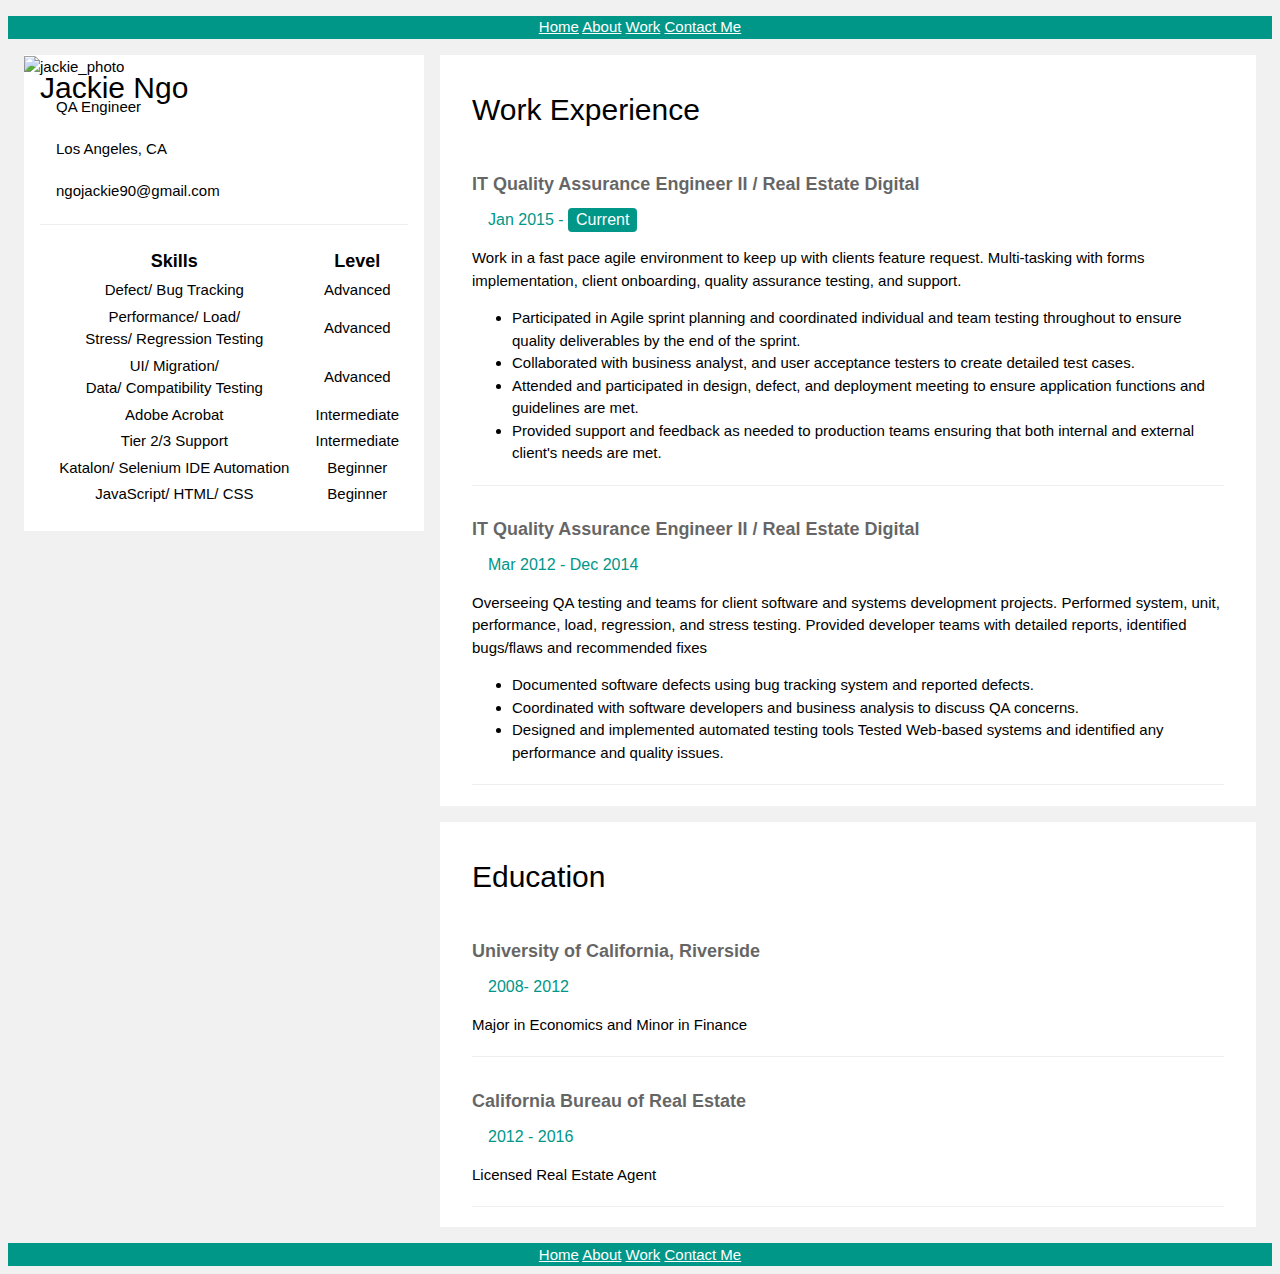
==== resume.html @ c5779854 "First Website Upload" ====
<!DOCTYPE html>
<html>
<title>Resume</title>
<meta charset="UTF-8">
<link rel="stylesheet" href="asset/main.css">

<style>
html,body,h1,h2,h3,h4,h5,h6 {font-family: "Roboto", sans-serif}
</style>
<body class="light-grey">

<header class="container teal center margin-top">
    <nav>
        <a href= "index.html">Home</a>
        <a href= "about.html">About</a>
        <a href= "work.html">Work</a>
        <a href= "contact.html">Contact Me</a>
    </nav>
</header>

<!-- Page Container -->
<div class="content margin-top" style="max-width:1400px;">

  <!-- The Grid -->
  <div class="row-padding">
  
    <!-- Left Column -->
    <div class="third">
    
      <div class="white text-grey card-4">
        <div class="display-container">
          <img src="https://image.ibb.co/b94HZG/jackie_photo.jpg" alt="jackie_photo" style="width:100%">
          <!--<img src="https://www.dropbox.com/s/087yy25782qdeyv/jackie_photo.jpg?dl=0" style="width:100%" alt="Avatar"> -->
          <div class="display-topleft container text-black">
            <h2>Jackie Ngo</h2>
          </div>
        </div>
        <div class="container">
          <p><i class="margin-right large"></i>QA Engineer</p>
          <p><i class="margin-right large"></i>Los Angeles, CA</p>
          <p><i class="margin-right large"></i>ngojackie90@gmail.com</p>
          <hr>

          <!-- <p class="large"><b><i class="margin-right text-teal"></i>Skills</b></p> -->
          <table style="width:100%">
            <tr>
              <th class="large"><b>Skills</b></th>
              <th class="large"><b>Level</b></th>
            </tr>
            <tr>
              <td class="center">Defect/ Bug Tracking</td>
              <td class="center">Advanced</td>
            </tr>
            <tr>
              <td class="center">Performance/ Load/ <br>Stress/ Regression Testing</td>
              <td class="center">Advanced</td>
            </tr>
            <tr>
              <td class="center">UI/ Migration/ <br>Data/ Compatibility Testing</td>
              <td class="center">Advanced</td>
            </tr>
            <tr>
              <td class="center">Adobe Acrobat</td>
              <td class="center">Intermediate</td>
            </tr>
            <tr>
              <td class="center">Tier 2/3 Support</td>
              <td class="center">Intermediate</td>
            </tr>
            <tr>
              <td class="center">Katalon/ Selenium IDE Automation</td>
              <td class="center">Beginner</td>
            </tr>
            <tr>
              <td class="center">JavaScript/ HTML/ CSS</td>
              <td class="center">Beginner</td>
            </tr>
          </table>
          <!--
          <p>Adobe Photoshop</p>
          <div class="light-grey round-xlarge small">
            <div class="container center round-xlarge teal" style="width:90%">90%</div>
          </div>
          <p>Photography</p>
          <div class="light-grey round-xlarge small">
            <div class="container center round-xlarge teal" style="width:80%">
              <div class="center text-white">80%</div>
            </div>
          </div>
          <p>Illustrator</p>
          <div class="light-grey round-xlarge small">
            <div class="container center round-xlarge teal" style="width:75%">75%</div>
          </div>
          <p>Media</p>
          <div class="light-grey round-xlarge small">
            <div class="container center round-xlarge teal" style="width:50%">50%</div>
          </div> -->
          <br>

        </div>
      </div><br>

    <!-- End Left Column -->
    </div>

    <!-- Right Column -->
    <div class="twothird">
    
      <div class="container card white margin-bottom">
        <h2 class="text-grey padding-16"><i class="margin-right xxlarge text-teal"></i>Work Experience</h2>
        <div class="container">
          <h5 class="opacity"><b>IT Quality Assurance Engineer II / Real Estate Digital</b></h5>
          <h6 class="text-teal"><i class="margin-right"></i>Jan 2015 - <span class="tag teal round">Current</span></h6>
          <p>Work in a fast pace agile environment to keep up with clients feature request. Multi-tasking with forms implementation, client onboarding, quality assurance testing, and support.</p>
            <ul>
                <li>Participated in Agile sprint planning and coordinated individual and team testing throughout to ensure quality deliverables by the end of the sprint.</li>
                <li>Collaborated with business analyst, and user acceptance testers to create detailed test cases.</li>
                <li>Attended and participated in design, defect, and deployment meeting to ensure application functions and guidelines are met.</li>
                <li>Provided support and feedback as needed to production teams ensuring that both internal and external client's needs are met.</li>
            </ul>
          <hr>
        </div>
        <div class="container">
          <h5 class="opacity"><b>IT Quality Assurance Engineer II / Real Estate Digital</b></h5>
          <h6 class="text-teal"><i class="margin-right"></i>Mar 2012 - Dec 2014</h6>
          <p>Overseeing QA testing and teams for client software and systems development projects. Performed system, unit, performance, load, regression, and stress testing. Provided developer teams with detailed reports, identified bugs/flaws and recommended fixes</p>
            <ul>
                <li>Documented software defects using bug tracking system and reported defects.</li>
                <li>Coordinated with software developers and business analysis to discuss QA concerns.</li>
                <li>Designed and implemented automated testing tools Tested Web-based systems and identified any performance and quality issues.</li>
            </ul>
          <hr>
        </div>
      </div>

      <div class="container card white">
        <h2 class="text-grey padding-16"><i class="margin-right xxlarge text-teal"></i>Education</h2>
        <div class="container">
          <h5 class="opacity"><b>University of California, Riverside</b></h5>
          <h6 class="text-teal"><i class="margin-right"></i>2008- 2012</h6>
          <p>Major in Economics and Minor in Finance</p>
          <hr>
        </div>
        <div class="container">
          <h5 class="opacity"><b>California Bureau of Real Estate</b></h5>
          <h6 class="text-teal"><i class="margin-right"></i>2012 - 2016</h6>
          <p>Licensed Real Estate Agent</p>
          <hr>
        </div>
      </div>

    <!-- End Right Column -->
    </div>
    
  <!-- End Grid -->
  </div>
  
  <!-- End Page Container -->
</div>

<footer class="container teal center margin-top">
    <nav>
        <a href= "index.html">Home</a>
        <a href= "about.html">About</a>
        <a href= "work.html">Work</a>
        <a href= "contact.html">Contact Me</a>
    </nav>

</footer>

</body>
</html>
---- asset/main.css ----
html{
	box-sizing:border-box
}
*,*:before,
*:after{
	box-sizing:inherit
}



/* End extract */
html,
body{
	font-family:Verdana,sans-serif;
	font-size:15px;line-height:1.5
}
html{
	overflow-x:hidden
	}
h1{
	font-size:36px
}
h2{
	font-size:30px
}
h3{
	font-size:24px
}
h4{
	font-size:20px
}
h5{
	font-size:18px
}
h6{
	font-size:16px
}
.serif{
	font-family:serif
}
h1,h2,h3,h4,h5,h6{
	font-family:"Segoe UI",Arial,sans-serif;
	font-weight:400;
	margin:10px 0
}
.wide{
	letter-spacing:4px
}
hr{
	border:0;
	border-top:1px solid #eee;
	margin:20px 0
}
.image{
	max-width:100%;
	height:auto
}
img{
	vertical-align:middle
}
a{
	color:inherit
}

.tag{
	background-color:#000;
	color:#fff;
	display:inline-block;
	padding-left:8px;
	padding-right:8px;
	text-align:center
}
.display-container{
	position:relative
}
.text{
	display:none
} 
.text{
	display:inline-block
}



.container:after,.container:before,.panel:after,.panel:before,.row:after,.row:before,.row-padding:after,.row-padding:before,
.cell-row:before,.cell-row:after,.clear:after,.clear:before,.bar:before,.bar:after{content:"";display:table;clear:both}
.col,.half,.third,.twothird,.threequarter,.quarter{float:left;width:100%}

@media (min-width:601px){.col.m1{width:8.33333%}.col.m2{width:16.66666%}.col.m3,.quarter{width:24.99999%}.col.m4,.third{width:33.33333%}

.col.m5{width:41.66666%}.col.m6,.half{width:49.99999%}.col.m7{width:58.33333%}.col.m8,.twothird{width:66.66666%}


.content{
	max-width:980px;
	margin:auto
}


.top,.bottom{position:fixed;width:100%;z-index:1}.top{top:0}.bottom{bottom:0}
.display-topleft{position:absolute;left:0;top:0}.display-topright{position:absolute;right:0;top:0}
.display-bottomleft{position:absolute;left:0;bottom:0}.display-bottomright{position:absolute;right:0;bottom:0}
.display-middle{position:absolute;top:50%;left:50%;transform:translate(-50%,-50%);-ms-transform:translate(-50%,-50%)}
.display-left{position:absolute;top:50%;left:0%;transform:translate(0%,-50%);-ms-transform:translate(-0%,-50%)}
.display-right{position:absolute;top:50%;right:0%;transform:translate(0%,-50%);-ms-transform:translate(0%,-50%)}
.display-topmiddle{position:absolute;left:50%;top:0;transform:translate(-50%,0%);-ms-transform:translate(-50%,0%)}
.display-bottommiddle{position:absolute;left:50%;bottom:0;transform:translate(-50%,0%);-ms-transform:translate(-50%,0%)}
.display-container:hover .display-hover{display:block}.display-container:hover span.display-hover{display:inline-block}.display-hover{display:none}
.display-position{position:absolute}

.round-small{border-radius:2px}.round,.round-medium{border-radius:4px}.round-large{border-radius:8px}.round-xlarge{border-radius:16px}.round-xxlarge{border-radius:32px}


.row-padding,.row-padding>.half,.row-padding>.third,.row-padding>.twothird,.row-padding>.threequarter,.row-padding>.quarter,.row-padding>.col{padding:0 8px}


.container,.panel{padding:0.01em 16px}.panel{margin-top:16px;margin-bottom:16px}


.hover-shadow:hover{box-shadow:0 4px 10px 0 rgba(0,0,0,0.2),0 4px 20px 0 rgba(0,0,0,0.19)}

.opacity,.hover-opacity:hover{opacity:0.60}.opacity-off,.hover-opacity-off:hover{opacity:1}

.tiny{font-size:10px!important}.small{font-size:12px!important}.medium{font-size:15px!important}.large{font-size:18px!important}

.xlarge{font-size:24px!important}.xxlarge{font-size:36px!important}

.center{text-align:center!important}


.margin{
	margin:16px!important
}
.margin-top{
	margin-top:16px!important
}
.margin-bottom{
	margin-bottom:16px!important
}


.margin-left{
	margin-left:16px!important
}
.margin-right{
	margin-right:16px!important
}



.padding-16{
	padding-top:16px!important;
	padding-bottom:16px!important
}
.padding-24{
	padding-top:24px!important;
	padding-bottom:24px!important
}




/* Colors */

.teal,
.hover-teal:hover{
	color:#fff!important;
	background-color:#009688!important
}
.white,
.hover-white:hover{
	color:#000!important;
	background-color:#fff!important
}
.grey,
.hover-grey:hover{
	color:#000!important;
	background-color:#9e9e9e!important
}
.light-grey,
.hover-light-grey:hover{
	color:#000!important;
	background-color:#f1f1f1!important
}
.text-teal,
.hover-text-teal:hover{
	color:#009688!important
}
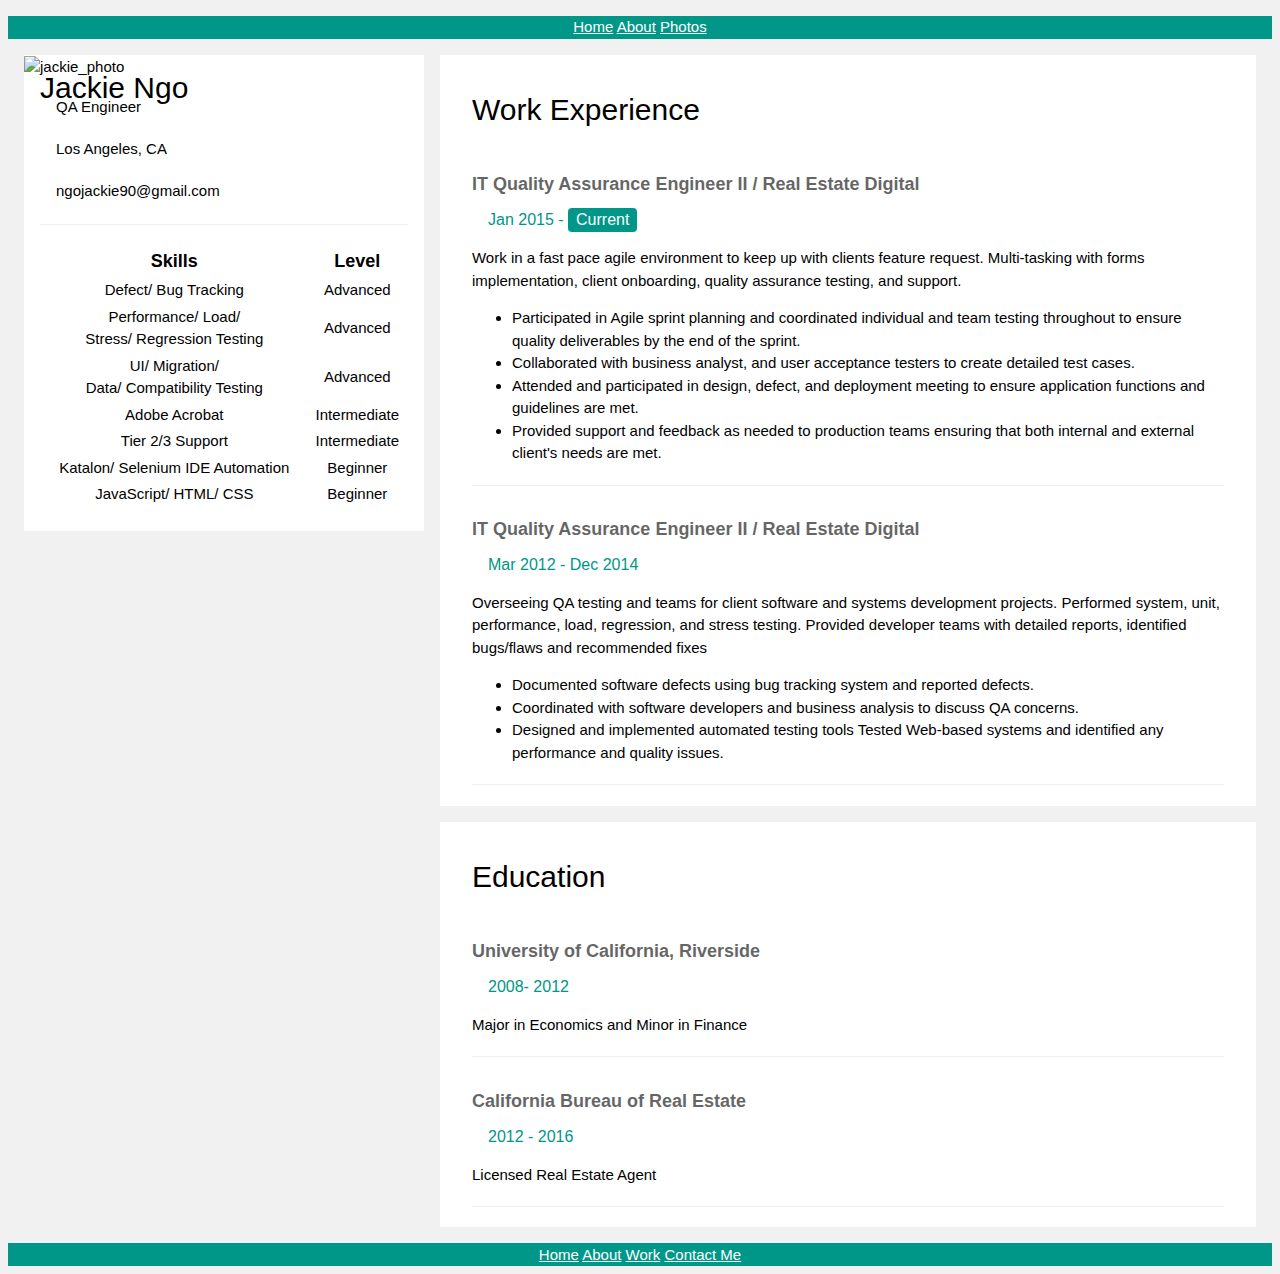
==== commit 5d7cd94f: "Add background to all other pages and remove one page" ====
--- a/resume.html
+++ b/resume.html
@@ -13,8 +13,7 @@
     <nav>
         <a href= "index.html">Home</a>
         <a href= "about.html">About</a>
-        <a href= "work.html">Work</a>
-        <a href= "contact.html">Contact Me</a>
+        <a href= "photos.html">Photos</a>
     </nav>
 </header>
 
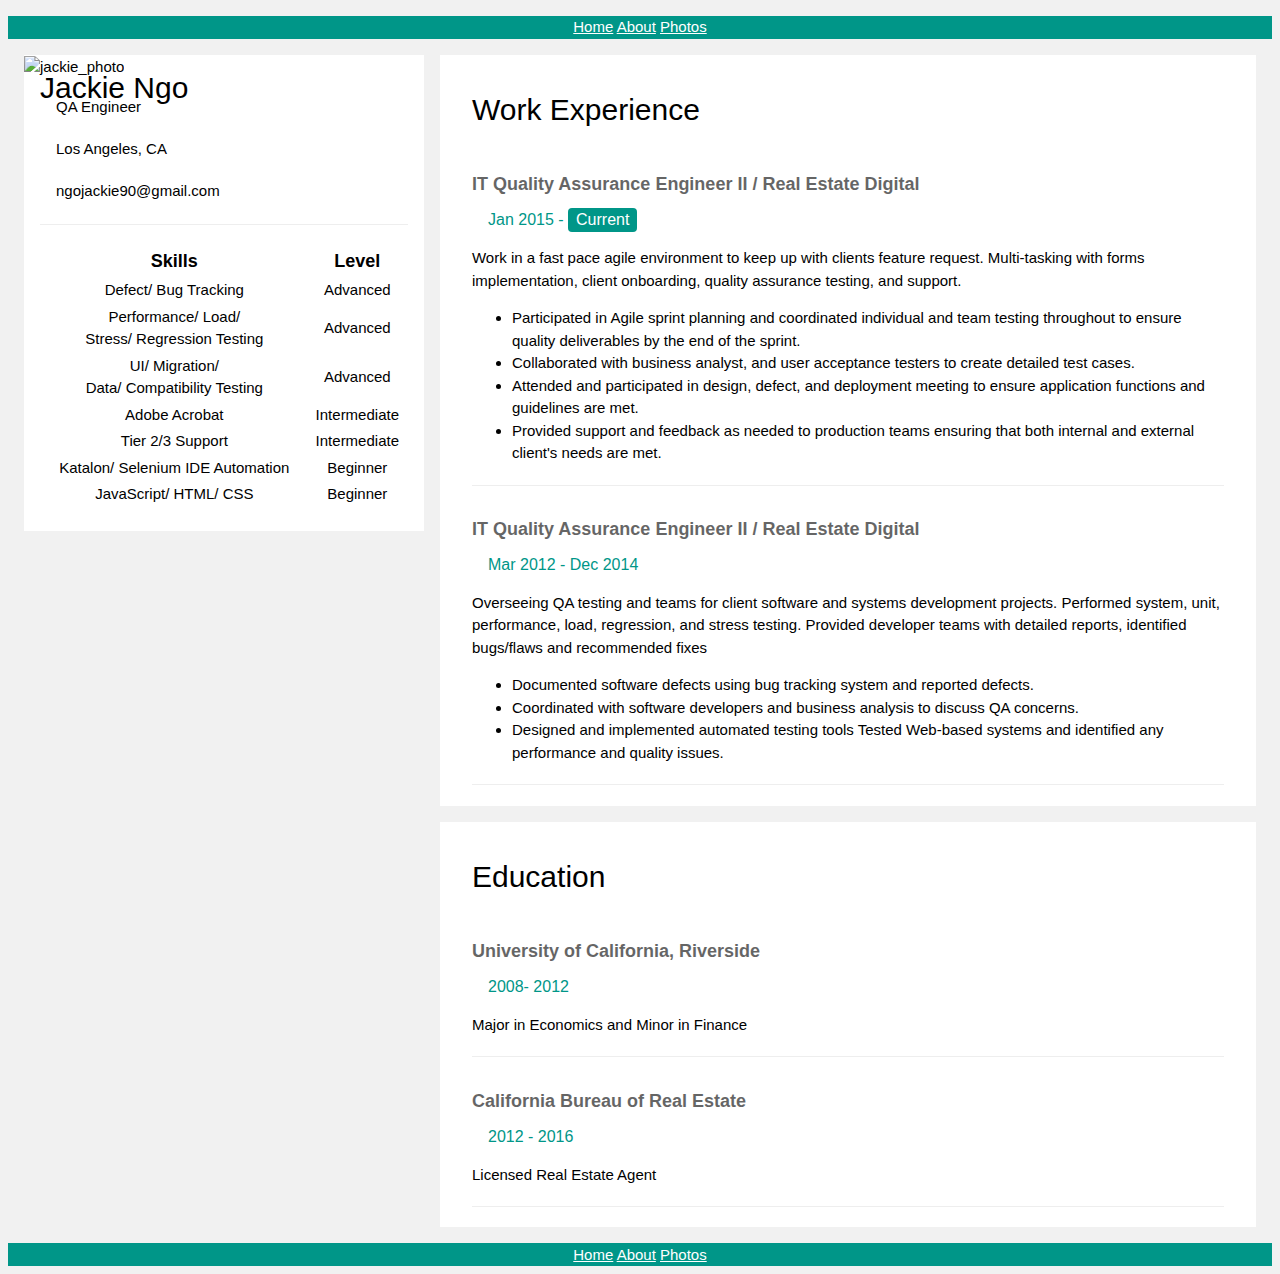
==== commit 245bed6e: "fixed navaigation for footer" ====
--- a/resume.html
+++ b/resume.html
@@ -159,10 +159,9 @@
 
 <footer class="container teal center margin-top">
     <nav>
-        <a href= "index.html">Home</a>
-        <a href= "about.html">About</a>
-        <a href= "work.html">Work</a>
-        <a href= "contact.html">Contact Me</a>
+      <a href= "index.html">Home</a>
+      <a href= "about.html">About</a>
+      <a href= "photos.html">Photos</a>
     </nav>
 
 </footer>
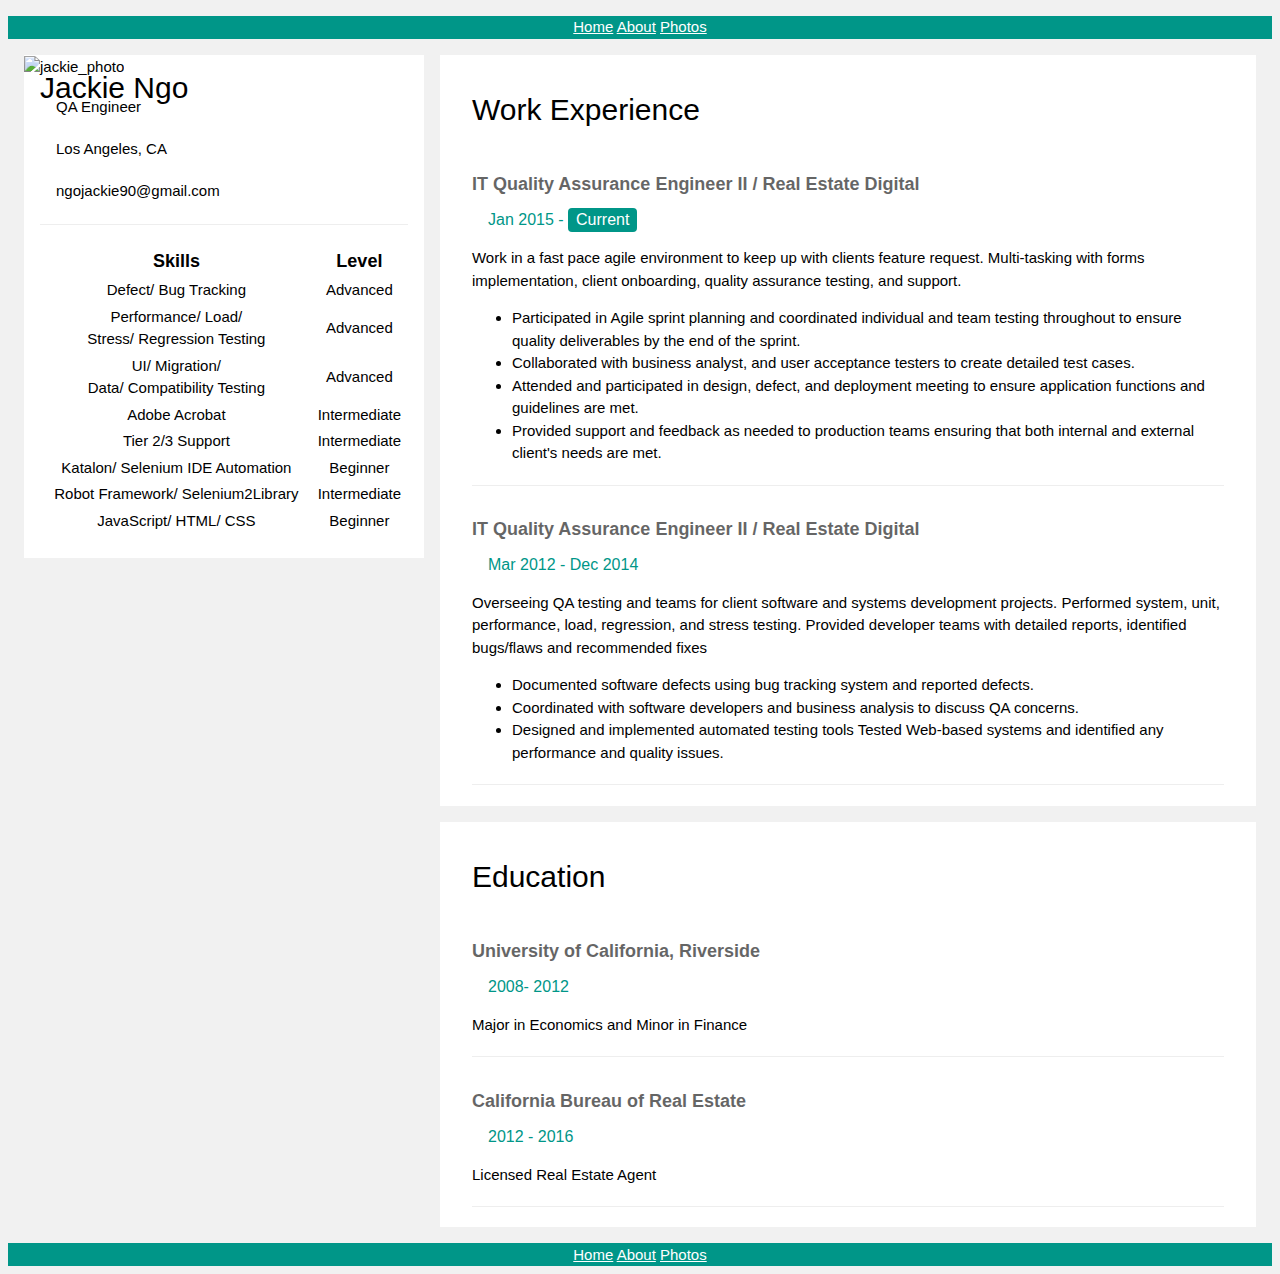
==== commit 4ff47382: "Add Skills" ====
--- a/resume.html
+++ b/resume.html
@@ -71,9 +71,14 @@
               <td class="center">Beginner</td>
             </tr>
             <tr>
+              <td class="center">Robot Framework/ Selenium2Library</td>
+              <td class="center">Intermediate</td>
+            </tr>
+            <tr>
               <td class="center">JavaScript/ HTML/ CSS</td>
               <td class="center">Beginner</td>
             </tr>
+            
           </table>
           <!--
           <p>Adobe Photoshop</p>
--- a/asset/main.css
+++ b/asset/main.css
@@ -18,7 +18,7 @@
 	overflow-x:hidden
 	}
 h1{
-	font-size:36px
+	font-size:88px
 }
 h2{
 	font-size:30px
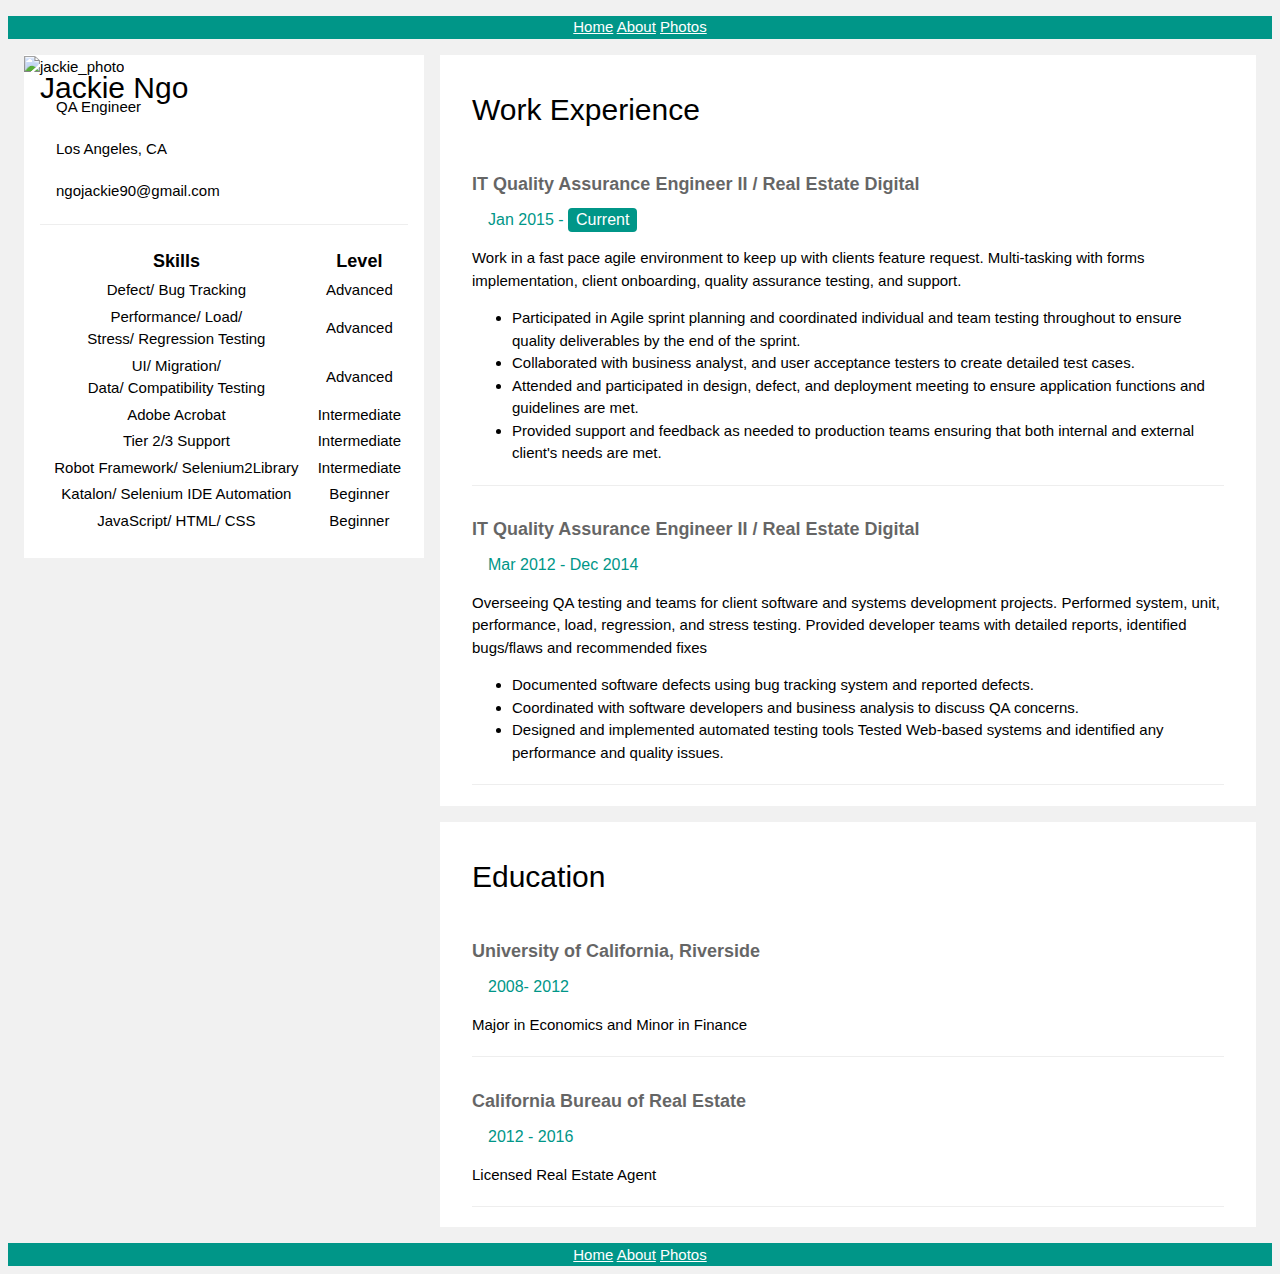
==== commit 93297e08: "fixed skill" ====
--- a/resume.html
+++ b/resume.html
@@ -67,12 +67,12 @@
               <td class="center">Intermediate</td>
             </tr>
             <tr>
+              <td class="center">Robot Framework/ Selenium2Library</td>
+              <td class="center">Intermediate</td>
+            </tr>
+            <tr>
               <td class="center">Katalon/ Selenium IDE Automation</td>
               <td class="center">Beginner</td>
-            </tr>
-            <tr>
-              <td class="center">Robot Framework/ Selenium2Library</td>
-              <td class="center">Intermediate</td>
             </tr>
             <tr>
               <td class="center">JavaScript/ HTML/ CSS</td>
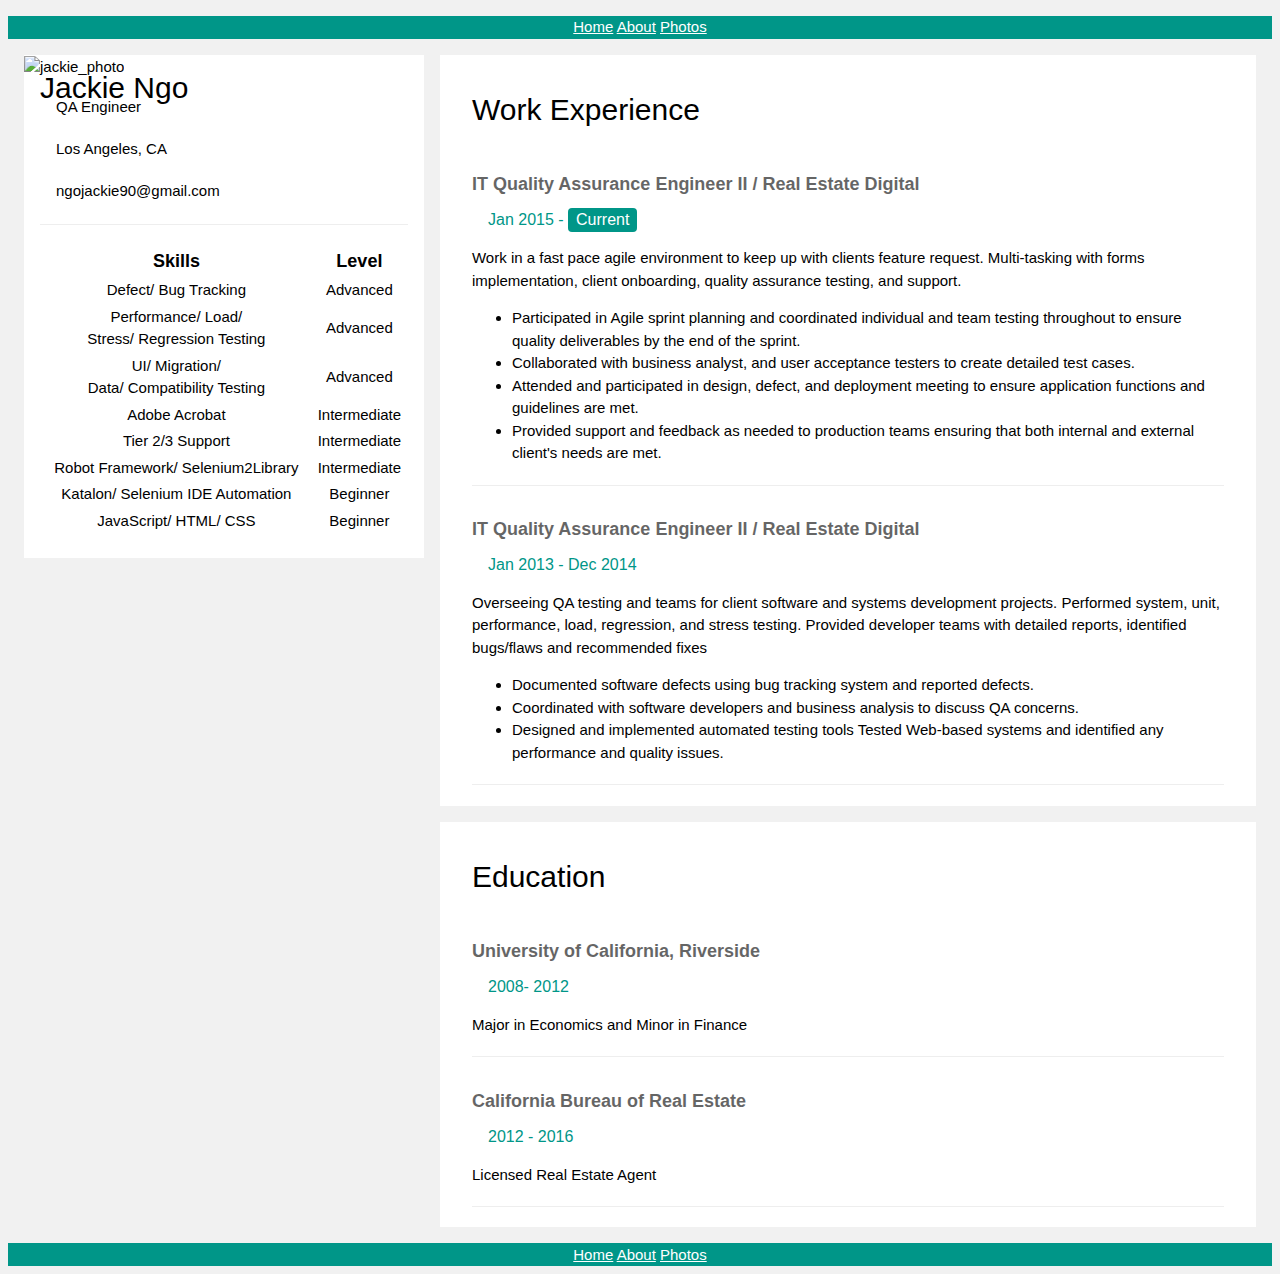
==== commit 5d71b0fe: "Update resume.html" ====
--- a/resume.html
+++ b/resume.html
@@ -126,7 +126,7 @@
         </div>
         <div class="container">
           <h5 class="opacity"><b>IT Quality Assurance Engineer II / Real Estate Digital</b></h5>
-          <h6 class="text-teal"><i class="margin-right"></i>Mar 2012 - Dec 2014</h6>
+          <h6 class="text-teal"><i class="margin-right"></i>Jan 2013 - Dec 2014</h6>
           <p>Overseeing QA testing and teams for client software and systems development projects. Performed system, unit, performance, load, regression, and stress testing. Provided developer teams with detailed reports, identified bugs/flaws and recommended fixes</p>
             <ul>
                 <li>Documented software defects using bug tracking system and reported defects.</li>
